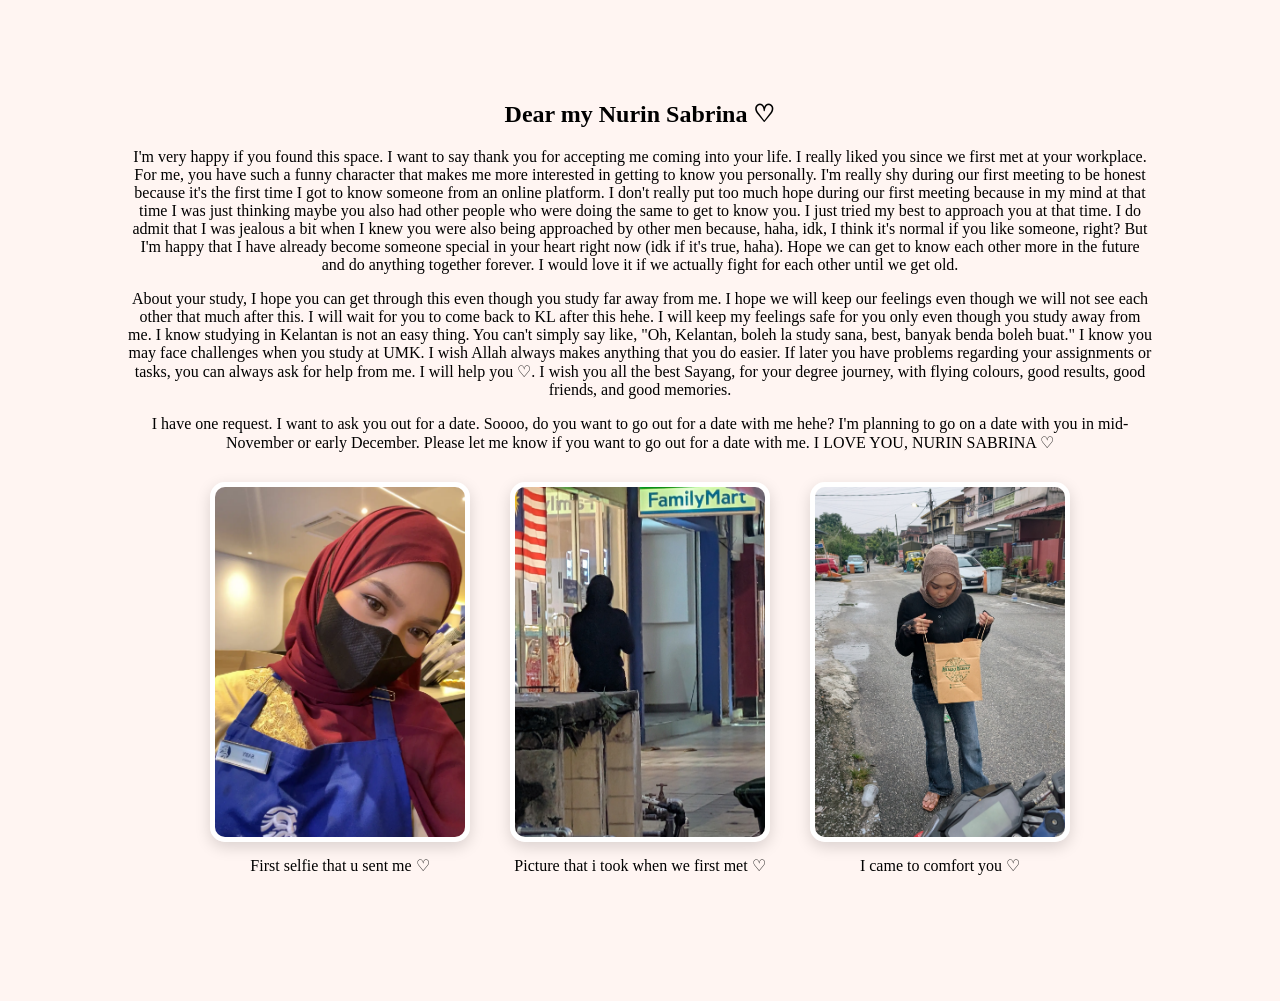
==== page2.html @ c0894ba4 "Update page2.html" ====
<!DOCTYPE html>
<html lang="en">

<head>
    <meta charset="UTF-8">
    <meta name="viewport" content="width=device-width, initial-scale=1.0">

    <title>My Future♡</title>

    <link rel="stylesheet" href="style.css">
</head>
<body class="page2">
 <section class="explore">

        <h1>Dear my Nurin Sabrina ♡</h1>

        <p>
           I'm very happy if you found this space. I want to say thank you for accepting me coming into your life. I really liked you since we first met at your workplace.
           For me, you have such a funny character that makes me more interested in getting to know you personally. I'm really shy during our first meeting to be honest 
           because it's the first time I got to know someone from an online platform. I don't really put too much hope during our first meeting because in my mind at that
           time I was just thinking maybe you also had other people who were doing the same to get to know you. I just tried my best to approach you at that time. I do admit 
           that I was jealous a bit when I knew you were also being approached by other men because, haha, idk, I think it's normal if you like someone, right? But I'm happy 
           that I have already become someone special in your heart right now (idk if it's true, haha). Hope we can get to know each other more in the future and do anything
           together forever. I would love it if we actually fight for each other until we get old. 
        </p>
        <p>
           About your study, I hope you can get through this even though you study far away from me. I hope we will keep our feelings even though we will not see each other 
           that much after this. I will wait for you to come back to KL after this hehe. I will keep my feelings safe for you only even though you study away from me. I know 
           studying in Kelantan is not an easy thing. You can't simply say like, "Oh, Kelantan, boleh la study sana, best, banyak benda boleh buat." I know you may face challenges 
           when you study at UMK. I wish Allah always makes anything that you do easier. If later you have problems regarding your assignments or tasks, you can always ask for help
           from me. I will help you ♡. I wish you all the best Sayang, for your degree journey, with flying colours, good results, good friends, and good memories.
        </p>
        <p>
                                            I have one request. I want to ask you out for a date. Soooo, do you want to go out for a date with me hehe?
                                            I'm planning to go on a date with you in mid-November or early December. Please let me know if you want to 
                                            go out for a date with me. I LOVE YOU, NURIN SABRINA ♡
        </p>

        <div class="photo-row">

    <div class="photo-item">
        <img src="Sayang 1.webp" alt="Photo 1">
        <p>First selfie that u sent me ♡</p>
    </div>

    <div class="photo-item">
        <img src="Sayang 2.jpg" alt="Photo 2">
        <p>Picture that i took when we first met ♡</p>
    </div>

    <div class="photo-item">
        <img src="Sayang 3.jpg" alt="Photo 3">
        <p>I came to comfort you ♡</p>
    </div>

 </div>
     
 </body>
---- style.css ----
body {
    margin: 0;
    font-family: "Comic Sans MS", cursive;
    
 
}

body.page1 {
    background-color: #fcade9;
}

body.page2 {
    background-color: #fff5f2;
}

.hero {
    min-height: 100vh;

    display: flex;
    flex-direction: column;
    justify-content: center;
    align-items: center;

    text-align: center;

    color: #493333;
}

.hero h1 {
    font-size: 70px;
    margin: 10px;
}

.hero h2 {
    font-size: 30px;
}

.hero p {
    max-width: 600px;
    font-size: 18px;
    line-height: 1.8;
}

button {
    padding: 16px 35px;

    border: none;
    border-radius: 30px;

    background: #ffd1d1;

    font-size: 18px;

    cursor: pointer;

    transition: 0.3s;
}

button:hover {
    transform: scale(1.1);
}

.explore {
    padding: 80px 10%;
    text-align: center;
}

.cards {
    display: flex;
    justify-content: center;
    gap: 30px;
    flex-wrap: wrap;
}

.card {
    width: 220px;
    padding: 30px;

    background: white;

    border-radius: 20px;

    box-shadow: 0 10px 30px rgba(0,0,0,0.1);

    cursor: pointer;

    transition: 0.3s;
}

.card:hover {
    transform: translateY(-10px) rotate(1deg);
}

/* PASSWORD POPUP */

.password-box {
    display: none;

    position: fixed;
    inset: 0;

    background: rgba(0, 0, 0, 0.5);

    justify-content: center;
    align-items: center;

    z-index: 1000;
}

.password-content {
    background: #fff5f2;

    padding: 40px;

    border-radius: 25px;

    text-align: center;

    width: 350px;

    box-shadow: 0 20px 50px rgba(0, 0, 0, 0.2);
}

.password-content h2 {
    color: #493333;
}

.password-content p {
    color: #9c8080;
}

.password-content input {
    width: 80%;

    padding: 14px;

    margin: 15px 0;

    border: 2px solid #ffd1d1;

    border-radius: 20px;

    text-align: center;

    font-size: 16px;

    outline: none;
}

.close {
    background: none;

    font-size: 30px;

    padding: 0;

    float: right;

    color: #9c8080;
}

.close:hover {
    transform: none;
}



#wrongPassword {
    color: #d66;
}

.photo-row {
    display: flex;
    justify-content: center;
    align-items: flex-start;
    gap: 40px;
    margin: 30px auto;
}

.photo-item {
    text-align: center;
}

.photo-item img {
    width: 250px;
    height: 350px;
    object-fit: cover;

    border: 5px solid white;
    border-radius: 15px;

    box-shadow: 0 5px 15px rgba(0, 0, 0, 0.15);
}

.photo-item p {
    margin-top: 10px;
    font-size: 16px;
}
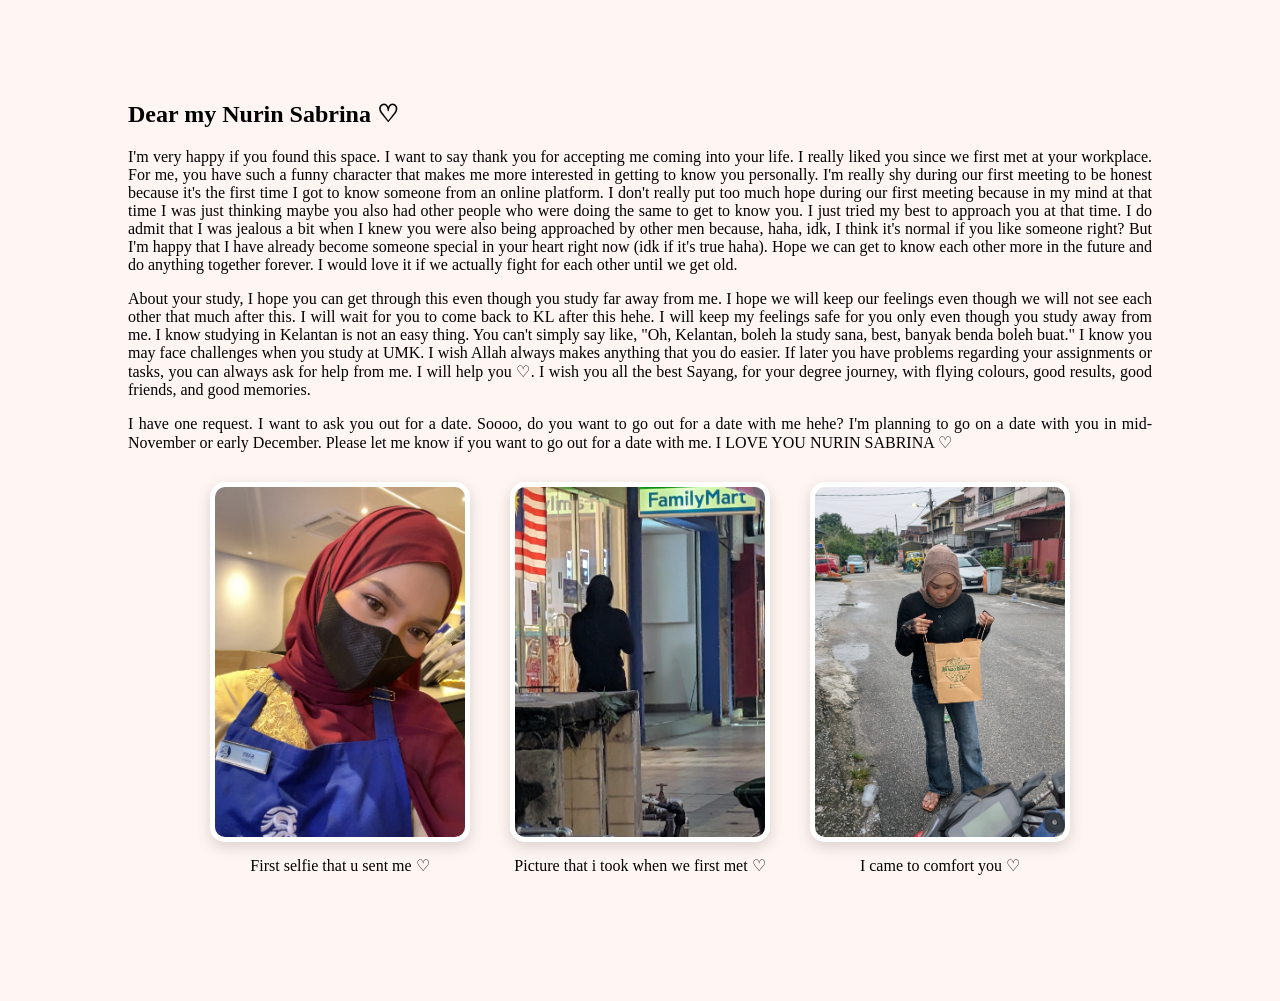
==== commit 783a5722: "Update page2.html" ====
--- a/page2.html
+++ b/page2.html
@@ -19,8 +19,8 @@
            For me, you have such a funny character that makes me more interested in getting to know you personally. I'm really shy during our first meeting to be honest 
            because it's the first time I got to know someone from an online platform. I don't really put too much hope during our first meeting because in my mind at that
            time I was just thinking maybe you also had other people who were doing the same to get to know you. I just tried my best to approach you at that time. I do admit 
-           that I was jealous a bit when I knew you were also being approached by other men because, haha, idk, I think it's normal if you like someone, right? But I'm happy 
-           that I have already become someone special in your heart right now (idk if it's true, haha). Hope we can get to know each other more in the future and do anything
+           that I was jealous a bit when I knew you were also being approached by other men because, haha, idk, I think it's normal if you like someone right? But I'm happy 
+           that I have already become someone special in your heart right now (idk if it's true haha). Hope we can get to know each other more in the future and do anything
            together forever. I would love it if we actually fight for each other until we get old. 
         </p>
         <p>
@@ -33,7 +33,7 @@
         <p>
                                             I have one request. I want to ask you out for a date. Soooo, do you want to go out for a date with me hehe?
                                             I'm planning to go on a date with you in mid-November or early December. Please let me know if you want to 
-                                            go out for a date with me. I LOVE YOU, NURIN SABRINA ♡
+                                            go out for a date with me. I LOVE YOU NURIN SABRINA ♡
         </p>
 
         <div class="photo-row">
--- a/style.css
+++ b/style.css
@@ -1,7 +1,7 @@
 body {
     margin: 0;
     font-family: "Comic Sans MS", cursive;
-    
+
  
 }
 
@@ -39,6 +39,7 @@
     max-width: 600px;
     font-size: 18px;
     line-height: 1.8;
+    text-align: justify;
 }
 
 button {
@@ -62,7 +63,7 @@
 
 .explore {
     padding: 80px 10%;
-    text-align: center;
+    text-align: justify;
 }
 
 .cards {
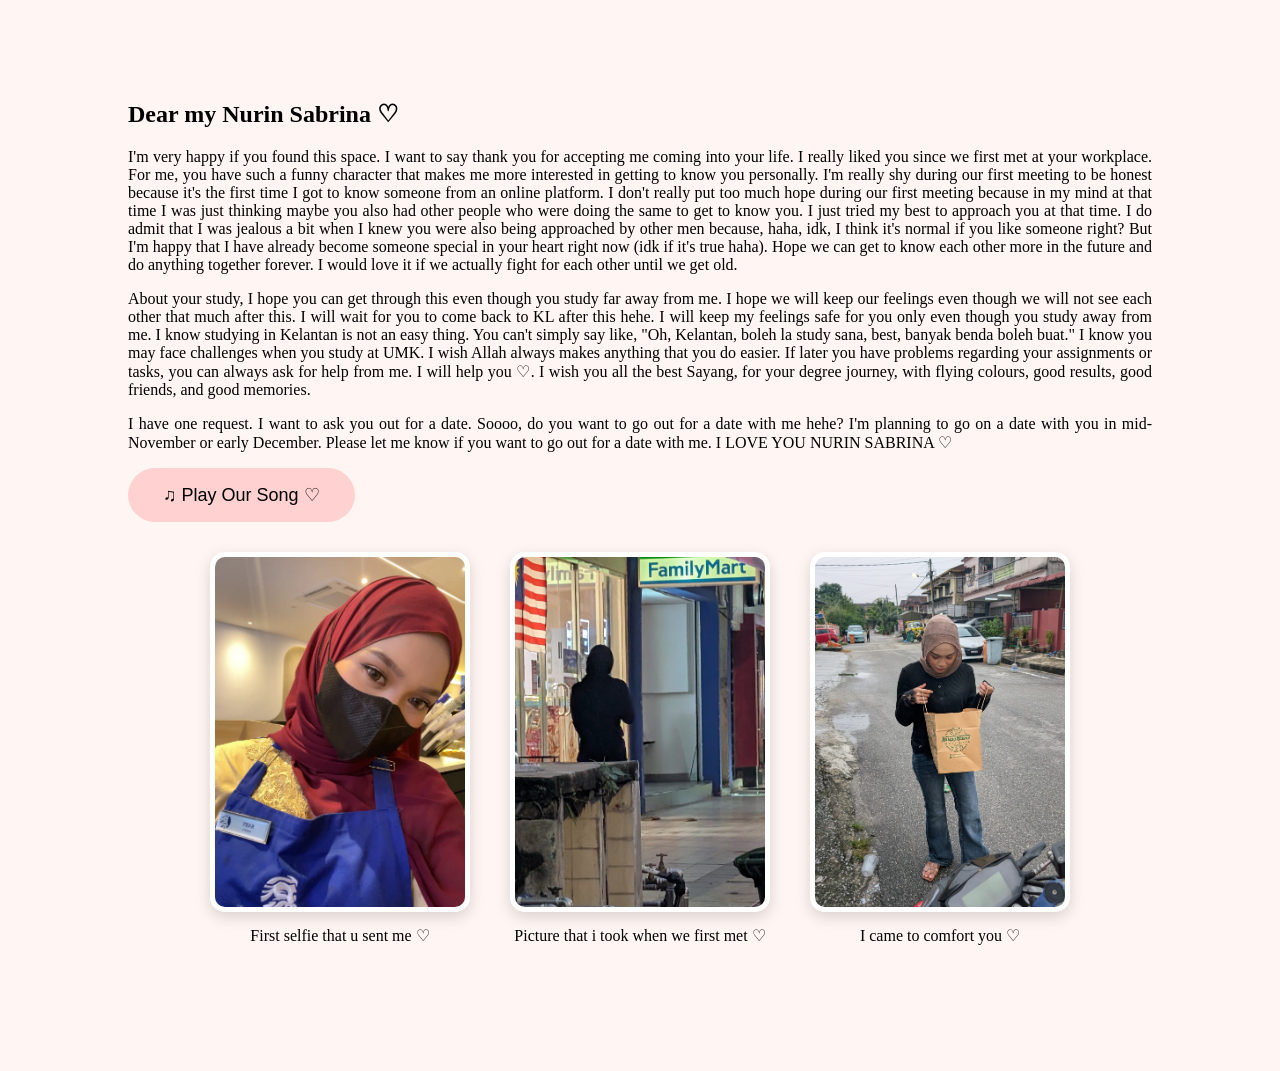
==== commit 533aac4d: "Update page2.html" ====
--- a/page2.html
+++ b/page2.html
@@ -36,6 +36,14 @@
                                             go out for a date with me. I LOVE YOU NURIN SABRINA ♡
         </p>
 
+     <audio id="music">
+    <source src="music/our-song.mp3" type="audio/mpeg">
+</audio>
+
+<button class="music-button" onclick="playMusic()">
+    ♫ Play Our Song ♡
+</button>
+
         <div class="photo-row">
 
     <div class="photo-item">
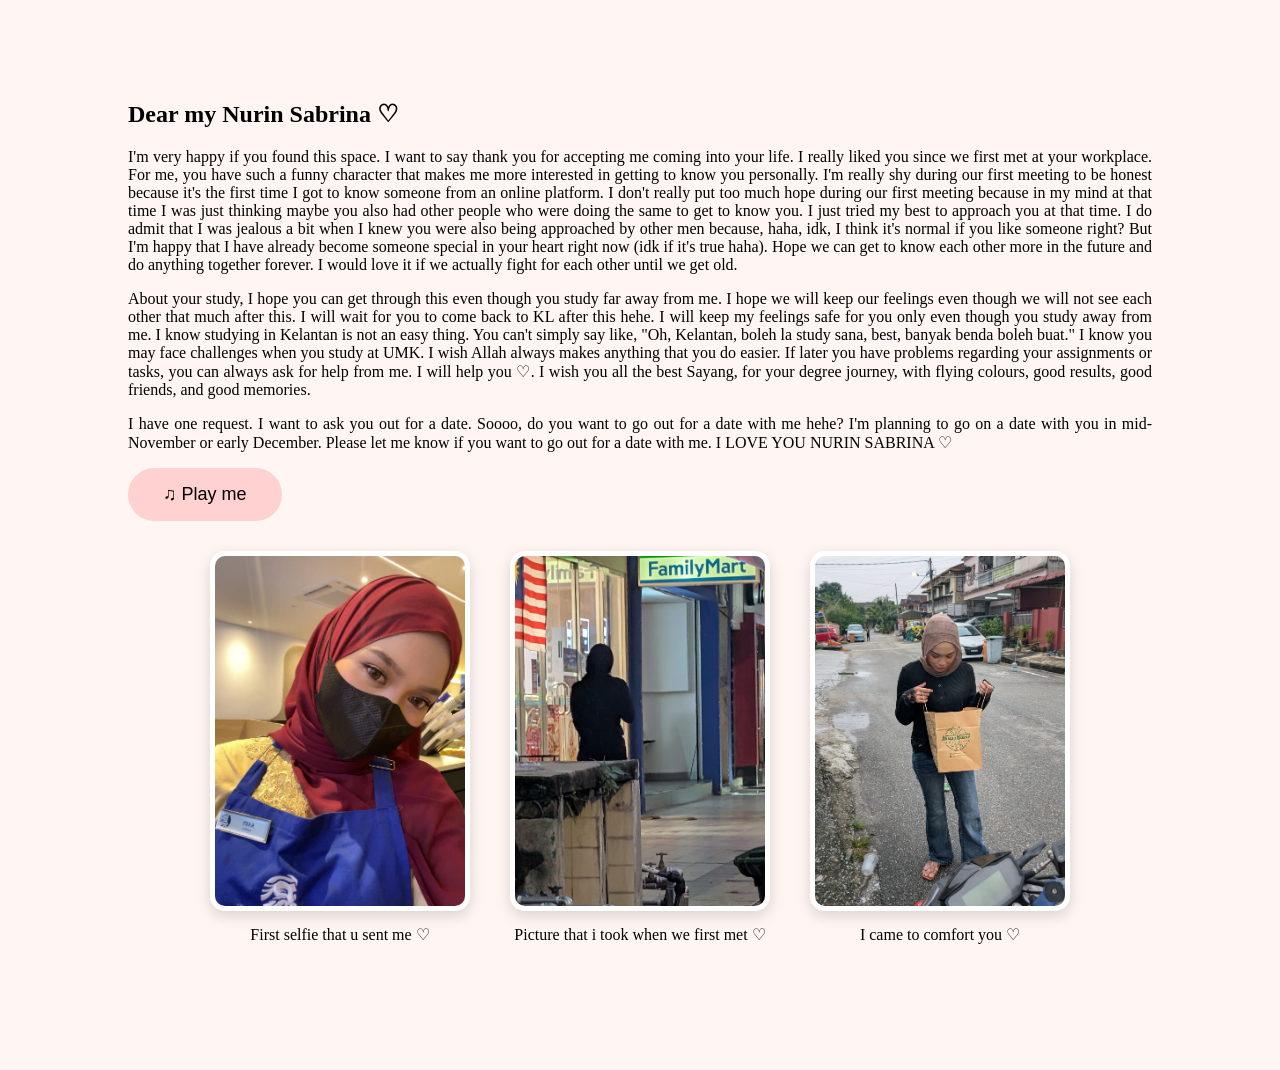
==== commit 9314e771: "Update page2.html" ====
--- a/page2.html
+++ b/page2.html
@@ -37,11 +37,11 @@
         </p>
 
      <audio id="music">
-    <source src="music/our-song.mp3" type="audio/mpeg">
+    <source src="PXL_20260913_085456605.mp3" type="audio/mpeg">
 </audio>
 
 <button class="music-button" onclick="playMusic()">
-    ♫ Play Our Song ♡
+    ♫ Play me
 </button>
 
         <div class="photo-row">
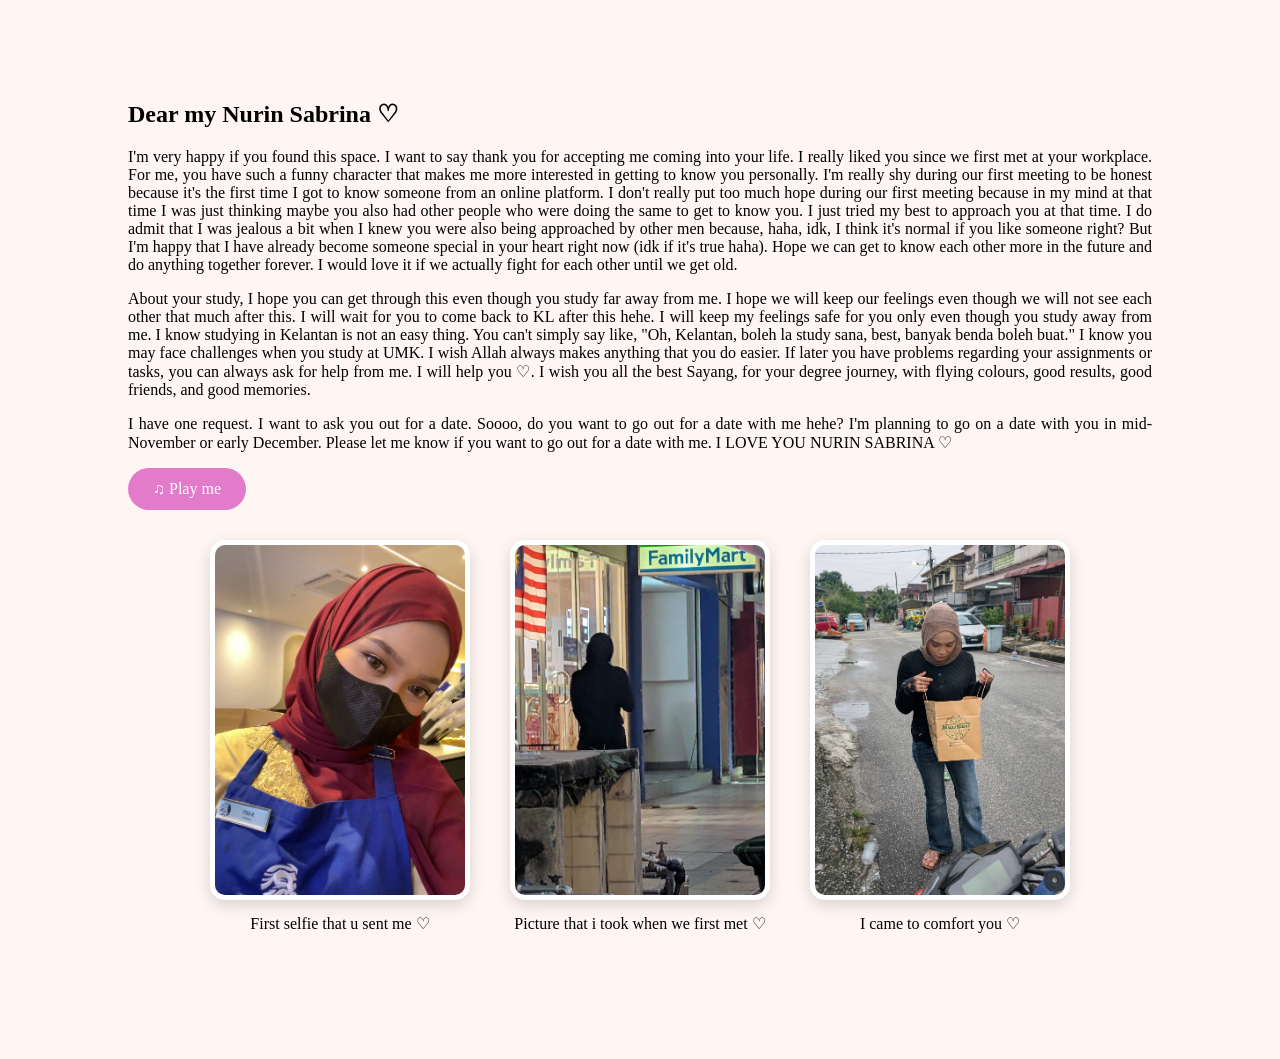
==== commit 4cf00cd5: "Update page2.html" ====
--- a/page2.html
+++ b/page2.html
@@ -37,10 +37,10 @@
         </p>
 
      <audio id="music">
-    <source src="PXL_20260913_085456605.mp3" type="audio/mpeg">
+    <source src="mp3" type="audio/mpeg">
 </audio>
 
-<button class="music-button" onclick="playMusic()">
+<button class="music-button" onclick=" toggleMusic()">
     ♫ Play me
 </button>
 
--- a/style.css
+++ b/style.css
@@ -197,3 +197,18 @@
     margin-top: 10px;
     font-size: 16px;
 }
+
+.music-button {
+    background-color: #e17bca;
+    color: white;
+    border: none;
+    padding: 12px 25px;
+    border-radius: 25px;
+    font-family: "Comic Sans MS", cursive;
+    font-size: 16px;
+    cursor: pointer;
+}
+
+.music-button:hover {
+    opacity: 0.8;
+}
